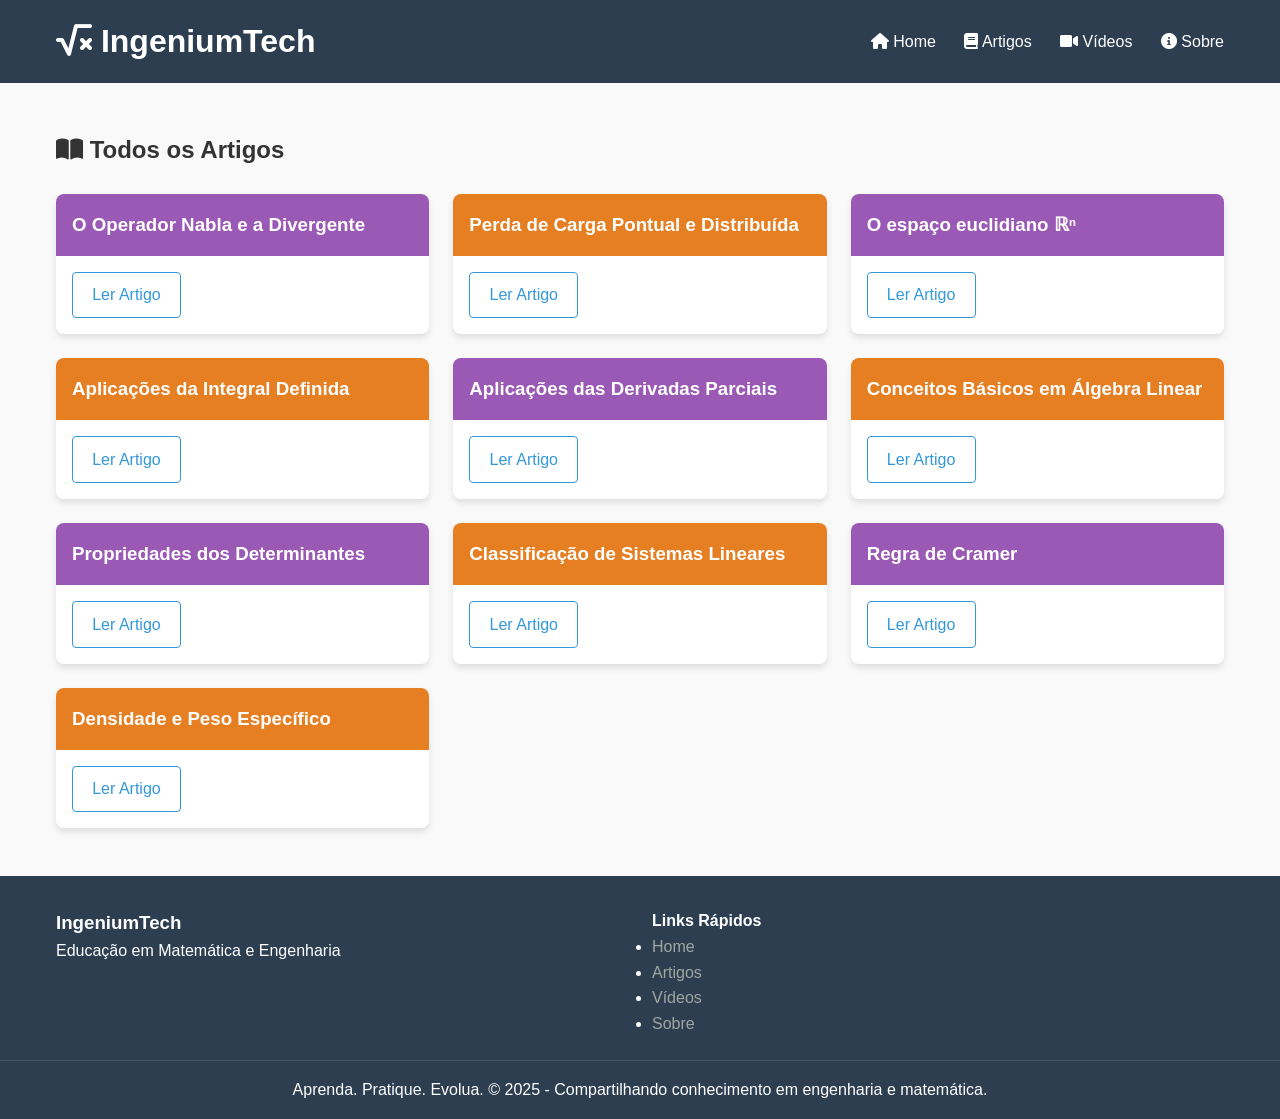
==== todosartigos.html @ 9ca21e9a "Initial commit" ====
<!DOCTYPE html>
<html lang="pt-BR">
<head>
    <meta charset="UTF-8">
    <meta name="viewport" content="width=device-width, initial-scale=1.0">
    <title>Todos os Artigos | IngeniumTech</title>
    <link rel="stylesheet" href="css/style.css">
    <link rel="stylesheet" href="https://cdnjs.cloudflare.com/ajax/libs/font-awesome/6.0.0-beta3/css/all.min.css">
</head>
<body>
    <header>
        <div class="header-container">
            <h1><i class="fas fa-square-root-alt"></i> IngeniumTech</h1>
            <nav>
                <a href="index.html"><i class="fas fa-home"></i> Home</a>
                <a href="#artigos"><i class="fas fa-book"></i> Artigos</a>
                <a href="#videos"><i class="fas fa-video"></i> Vídeos</a>
                <a href="#sobre"><i class="fas fa-info-circle"></i> Sobre</a>
            </nav>
        </div>
    </header>

    <main class="container">
        <section id="artigos" class="section">
            <h2><i class="fas fa-book-open"></i> Todos os Artigos</h2>
            <div class="articles-grid">
                <!-- Artigo 1 -->
                <article class="card">
                    <div class="card-header math-bg">
                        <h3>O Operador Nabla e a Divergente</h3>
                    </div>
                    <div class="card-body">
                        <a href="artigos/matematica/artigo01.html" class="btn btn-outline">Ler Artigo</a>
                    </div>
                </article>

                <!-- Artigo 2 -->
                <article class="card">
                    <div class="card-header eng-bg">
                        <h3>Perda de Carga Pontual e Distribuída</h3>
                    </div>
                    <div class="card-body">
                        <a href="artigos/matematica/artigo02.html" class="btn btn-outline">Ler Artigo</a>
                    </div>
                </article>

                <!-- Artigo 3 -->
                <article class="card">
                    <div class="card-header math-bg">
                        <h3>O espaço euclidiano ℝⁿ</h3>
                    </div>
                    <div class="card-body">
                        <a href="artigos/matematica/artigo03.html" class="btn btn-outline">Ler Artigo</a>
                    </div>
                </article>

                <!-- Artigo 4 -->
                <article class="card">
                    <div class="card-header eng-bg">
                        <h3>Aplicações da Integral Definida</h3>
                    </div>
                    <div class="card-body">
                        <a href="artigos/matematica/artigo04.html" class="btn btn-outline">Ler Artigo</a>
                    </div>
                </article>

                <!-- Artigo 5 -->
                <article class="card">
                    <div class="card-header math-bg">
                        <h3>Aplicações das Derivadas Parciais</h3>
                    </div>
                    <div class="card-body">
                        <a href="artigos/matematica/artigo05.html" class="btn btn-outline">Ler Artigo</a>
                    </div>
                </article>

                <!-- Artigo 6 -->
                <article class="card">
                    <div class="card-header eng-bg">
                        <h3>Conceitos Básicos em Álgebra Linear</h3>
                    </div>
                    <div class="card-body">
                        <a href="artigos/matematica/artigo06.html" class="btn btn-outline">Ler Artigo</a>
                    </div>
                </article>

                <!-- Artigo 7 -->
                <article class="card">
                    <div class="card-header math-bg">
                        <h3>Propriedades dos Determinantes</h3>
                    </div>
                    <div class="card-body">
                        <a href="artigos/matematica/artigo07.html" class="btn btn-outline">Ler Artigo</a>
                    </div>
                </article>

                <!-- Artigo 8 -->
                <article class="card">
                    <div class="card-header eng-bg">
                        <h3>Classificação de Sistemas Lineares</h3>
                    </div>
                    <div class="card-body">
                        <a href="artigos/matematica/artigo08.html" class="btn btn-outline">Ler Artigo</a>
                    </div>
                </article>

                <!-- Artigo 9 -->
                <article class="card">
                    <div class="card-header math-bg">
                        <h3>Regra de Cramer</h3>
                    </div>
                    <div class="card-body">
                        <a href="artigos/matematica/artigo09.html" class="btn btn-outline">Ler Artigo</a>
                    </div>
                </article>

                <!-- Artigo 10 -->
                <article class="card">
                    <div class="card-header eng-bg">
                        <h3>Densidade e Peso Específico</h3>
                    </div>
                    <div class="card-body">
                        <a href="artigos/matematica/artigo10.html" class="btn btn-outline">Ler Artigo</a>
                    </div>
                </article>
            </div>
        </section>
    </main>

    <footer>
        <div class="footer-container">
            <div class="footer-section">
                <h3>IngeniumTech</h3>
                <p>Educação em Matemática e Engenharia</p>
            </div>
            <div class="footer-section">
                <h4>Links Rápidos</h4>
                <ul>
                    <li><a href="index.html">Home</a></li>
                    <li><a href="#artigos">Artigos</a></li>
                    <li><a href="#videos">Vídeos</a></li>
                    <li><a href="#sobre">Sobre</a></li>
                </ul>
            </div>
        </div>
        <div class="footer-bottom">
            <p>Aprenda. Pratique. Evolua. © 2025 - Compartilhando conhecimento em engenharia e matemática.</p>
        </div>
    </footer>
</body>
</html>
---- css/style.css ----
/* Variáveis */
:root {
    --primary-color: #2c3e50;
    --secondary-color: #3498db;
    --math-color: #9b59b6;
    --eng-color: #e67e22;
    --light-color: #ecf0f1;
    --dark-color: #2c3e50;
}

/* Reset */
* {
    margin: 0;
    padding: 0;
    box-sizing: border-box;
}

body {
    font-family: 'Segoe UI', Tahoma, Geneva, Verdana, sans-serif;
    line-height: 1.6;
    color: #333;
    background-color: #f9f9f9;
}

/* Layout */
.container {
    max-width: 1200px;
    margin: 0 auto;
    padding: 0 1rem;
}

.section {
    padding: 3rem 0;
}

.dark-bg {
    background-color: var(--primary-color);
    color: white;
}

/* Header */
header {
    background-color: var(--primary-color);
    color: white;
    padding: 1rem 0;
    position: sticky;
    top: 0;
    z-index: 100;
}

.header-container {
    display: flex;
    justify-content: space-between;
    align-items: center;
    max-width: 1200px;
    margin: 0 auto;
    padding: 0 1rem;
}

nav a {
    color: white;
    text-decoration: none;
    margin-left: 1.5rem;
    font-weight: 500;
    transition: color 0.3s;
}

nav a:hover {
    color: var(--secondary-color);
}

/* Hero */
.hero {
    background: linear-gradient(135deg, var(--primary-color), var(--secondary-color));
    color: white;
    padding: 4rem 0;
    text-align: center;
}

.hero h2 {
    font-size: 2rem;
    margin-bottom: 1rem;
}

.hero p {
    font-size: 1.1rem;
    margin-bottom: 2rem;
}

.hero-buttons {
    display: flex;
    justify-content: center;
    gap: 1rem;
}

/* Cards de Artigo */
.articles-grid {
    display: grid;
    grid-template-columns: repeat(auto-fit, minmax(300px, 1fr));
    gap: 1.5rem;
    margin-top: 1.5rem;
}

.card {
    background-color: white;
    border-radius: 8px;
    overflow: hidden;
    box-shadow: 0 4px 6px rgba(0,0,0,0.1);
}

.card-header {
    padding: 1rem;
    color: white;
}

.math-bg {
    background-color: var(--math-color);
}

.eng-bg {
    background-color: var(--eng-color);
}

.card-body {
    padding: 1rem;
}

/* Cards de Vídeo (Compactos) */
.videos-grid {
    display: grid;
    grid-template-columns: repeat(auto-fit, minmax(250px, 1fr));
    gap: 1.2rem;
    margin-top: 1.5rem;
}

.video-card {
    background-color: white;
    border-radius: 8px;
    overflow: hidden;
    box-shadow: 0 4px 6px rgba(0,0,0,0.1);
}

.video-container {
    position: relative;
    padding-bottom: 56.25%;
    height: 0;
    overflow: hidden;
}

.video-container iframe {
    position: absolute;
    top: 0;
    left: 0;
    width: 100%;
    height: 100%;
    border: none;
}

.video-info {
    padding: 0.8rem;
}

.video-info h3 {
    font-size: 1rem;
    margin-bottom: 0.3rem;
    color: var(--primary-color);
}

.video-info p {
    font-size: 0.85rem;
    color: #666;
}

/* Botões */
.btn {
    display: inline-block;
    padding: 0.6rem 1.2rem;
    border-radius: 4px;
    text-decoration: none;
    font-weight: 500;
    transition: all 0.3s;
}

.btn-primary {
    background-color: var(--secondary-color);
    color: white;
}

.btn-primary:hover {
    background-color: #2980b9;
}

.btn-secondary {
    background-color: var(--math-color);
    color: white;
}

.btn-secondary:hover {
    background-color: #8e44ad;
}

.btn-outline {
    border: 1px solid var(--secondary-color);
    color: var(--secondary-color);
    background-color: transparent;
}

.btn-outline:hover {
    background-color: var(--secondary-color);
    color: white;
}

.section-footer {
    text-align: center;
    margin-top: 1.5rem;
}

/* Footer */
footer {
    background-color: var(--dark-color);
    color: white;
    padding: 2rem 0 0;
}

.footer-container {
    display: grid;
    grid-template-columns: repeat(auto-fit, minmax(200px, 1fr));
    gap: 1.5rem;
    max-width: 1200px;
    margin: 0 auto;
    padding: 0 1rem;
}

.footer-bottom {
    text-align: center;
    padding: 1rem 0;
    margin-top: 1.5rem;
    border-top: 1px solid rgba(255,255,255,0.1);
}

/* Responsivo */
@media (max-width: 768px) {
    .header-container {
        flex-direction: column;
    }

    nav {
        margin-top: 1rem;
    }

    nav a {
        margin: 0 0.8rem;
    }

    .hero {
        padding: 3rem 0;
    }

    .hero h2 {
        font-size: 1.8rem;
    }

    .hero-buttons {
        flex-direction: column;
        align-items: center;
    }

    .btn {
        width: 100%;
        max-width: 200px;
        margin-bottom: 0.5rem;
    }
}

@media (max-width: 480px) {
    .videos-grid {
        grid-template-columns: 1fr;
    }
}
/* Estilo da seção */
#mais-videos {
    background-color: #f8f9fa;
    border-top: 1px solid #e1e4e8;
    padding: 3rem 0;
}

.videos-container {
    display: grid;
    grid-template-columns: repeat(auto-fill, minmax(280px, 1fr));
    gap: 1.5rem;
    margin-top: 1.5rem;
}

.video-card {
    background: white;
    border-radius: 8px;
    overflow: hidden;
    box-shadow: 0 2px 8px rgba(0,0,0,0.1);
    transition: transform 0.3s ease;
}

.video-card:hover {
    transform: translateY(-5px);
}

.video-info {
    padding: 1rem;
}

.video-info h3 {
    color: #2c3e50;
    margin-bottom: 0.5rem;
    font-size: 1.1rem;
}

.video-info p {
    color: #666;
    font-size: 0.9rem;
    line-height: 1.4;
}

/* Responsividade */
@media (max-width: 768px) {
    .videos-container {
        grid-template-columns: 1fr;
    }
}
/* Estilos para artigos matemáticos */
.artigo-container {
    max-width: 800px;
    margin: 2rem auto;
    padding: 0 1.5rem;
    line-height: 1.7;
}

.artigo-container h1 {
    color: #2c3e50;
    border-bottom: 2px solid #3498db;
    padding-bottom: 0.5rem;
    margin-bottom: 1.5rem;
}

.artigo-container h2 {
    color: #2980b9;
    margin: 2rem 0 1rem;
}

.artigo-container h3 {
    color: #16a085;
    margin: 1.5rem 0 0.8rem;
}

.meta {
    color: #7f8c8d;
    font-style: italic;
    margin-bottom: 2rem;
}

/* Estilo para fórmulas matemáticas */
.MathJax {
    font-size: 1.1em !important;
    margin: 1em 0;
    display: block;
}
.footer-section ul li a {
    color: #a0a7a1; /* Escolha a cor desejada */
    text-decoration: none; /* Remove o sublinhado, se desejar */
    transition: color 0.3s; /* Animação suave para a mudança de cor */
}

.footer-section ul li a:hover {
    color: #0056b3; /* Cor ao passar o mouse */
}
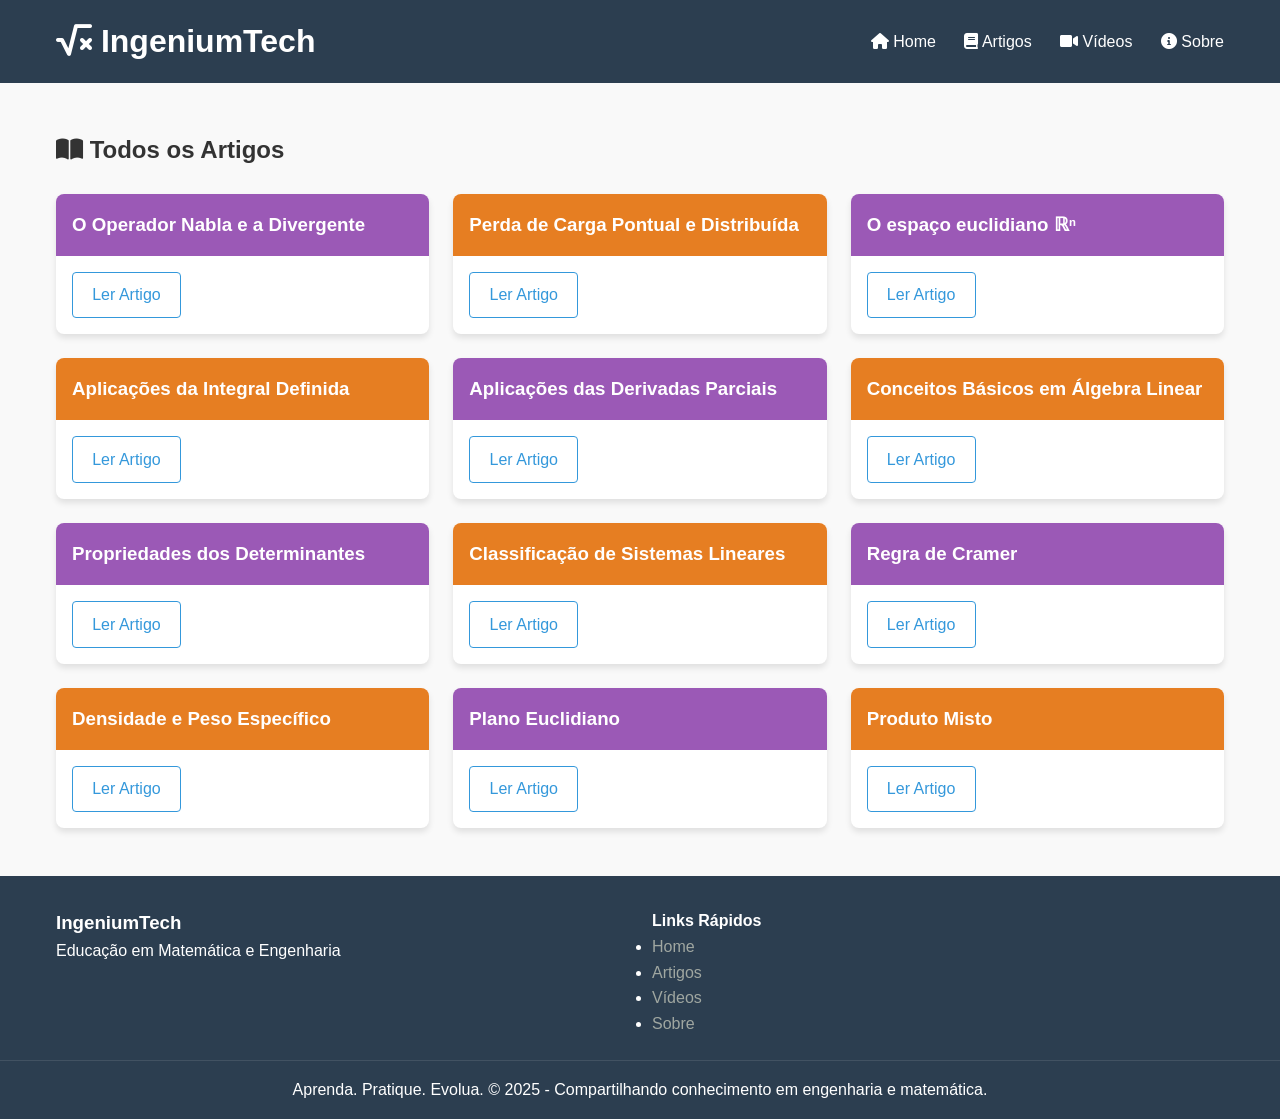
==== commit f50a5c42: "Atualizado index.html com correção de links, adicionado novo artigo e outras melhorias" ====
--- a/todosartigos.html
+++ b/todosartigos.html
@@ -123,6 +123,26 @@
                         <a href="artigos/matematica/artigo10.html" class="btn btn-outline">Ler Artigo</a>
                     </div>
                 </article>
+                <!-- Artigo 11 -->
+                <article class="card">
+                    <div class="card-header math-bg">
+                        <h3>Plano Euclidiano</h3>
+                    </div>
+                    <div class="card-body">
+                        <a href="artigos/matematica/artigo11.html" class="btn btn-outline">Ler Artigo</a>
+                    </div>
+                </article>
+
+                <!-- Artigo 12 -->
+                <article class="card">
+                    <div class="card-header eng-bg">
+                        <h3>Produto Misto</h3>
+                    </div>
+                    <div class="card-body">
+                        <a href="artigos/matematica/artigo12.html" class="btn btn-outline">Ler Artigo</a>
+                    </div>
+                </article>
+                
             </div>
         </section>
     </main>
--- a/css/style.css
+++ b/css/style.css
@@ -369,5 +369,27 @@
 }
 
 .footer-section ul li a:hover {
-    color: #0056b3; /* Cor ao passar o mouse */
+    color: #dd6b36; /* Cor ao passar o mouse */
+}
+.engineering-counter {
+    display: flex;
+    align-items: center;
+    gap: 8px;
+    font-size: 0.9em;
+    color: #a9a8c2;
+    margin-top: 5px;
+    padding: 5px 10px;
+    border-radius: 20px;
+    background: rgba(207, 194, 194, 0.1);
+}
+
+.engineering-counter {
+    display: flex;
+    align-items: center;
+    gap: 5px;
+}
+
+.engineering-counter img {
+    height: 20px; /* Ajuste conforme necessário */
+    vertical-align: middle;
 }
